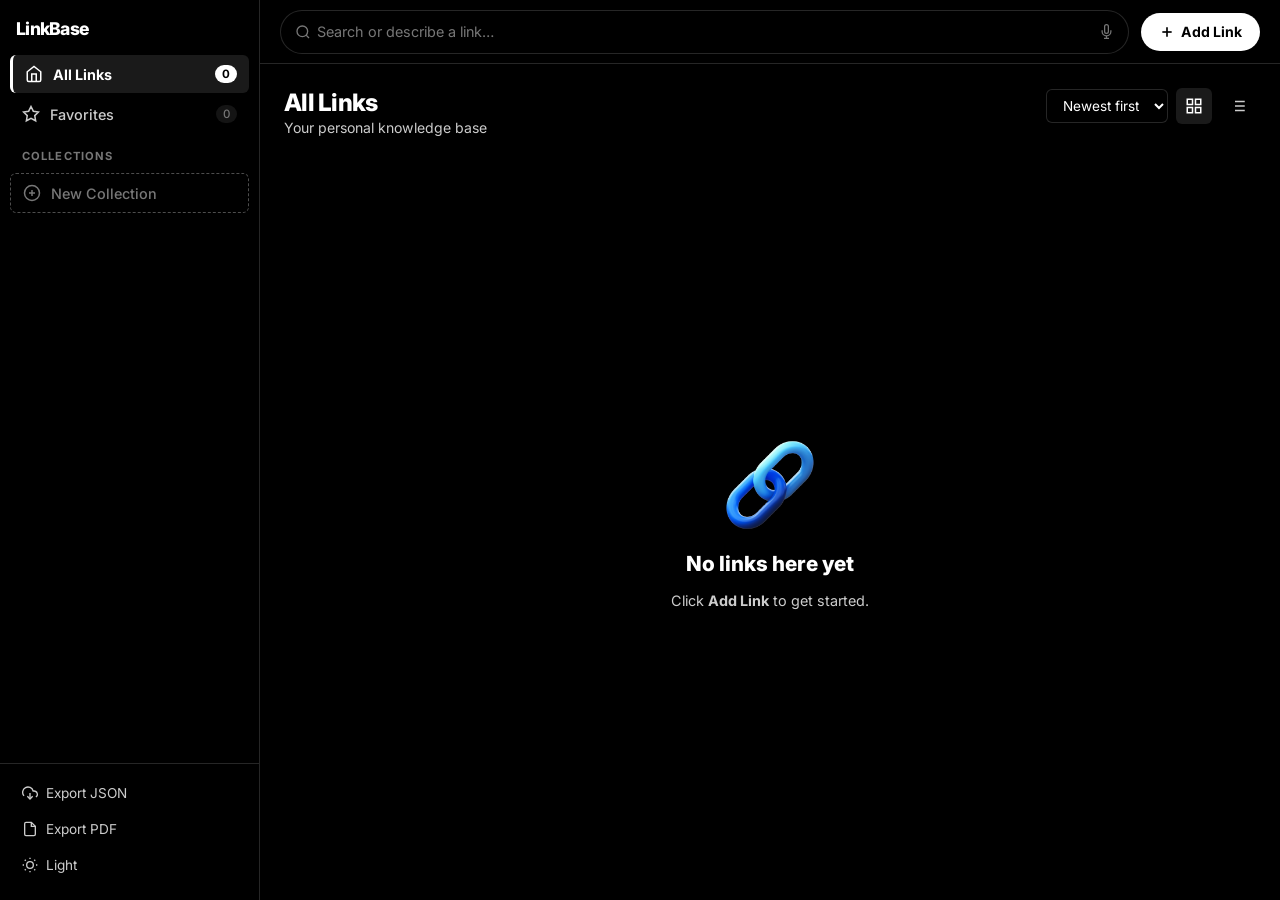
==== index.html @ 14b3a18d "first commit" ====
<!DOCTYPE html>
<html lang="en" data-theme="dark">

<head>
  <meta charset="UTF-8" />
  <meta name="viewport" content="width=device-width,initial-scale=1" />
  <meta name="description" content="LinkBase – Private PWA link manager with voice search and dictation" />
  <meta name="theme-color" content="#000000" />
  <meta name="apple-mobile-web-app-capable" content="yes" />
  <meta name="apple-mobile-web-app-title" content="LinkBase" />
  <title>LinkBase</title>
  <link rel="manifest" href="manifest.json" />
  <link rel="icon" href="logo.png" type="image/png" />
  <link rel="apple-touch-icon" href="logo.png" />
  <link href="https://fonts.googleapis.com/css2?family=Inter:wght@300;400;500;600;700;800&display=swap"
    rel="stylesheet" />
  <link rel="stylesheet" href="css/main.css?v=3" />
</head>

<body>

  <!-- PWA Install Prompt -->
  <div id="install-prompt" class="hidden" role="dialog" aria-modal="true" aria-labelledby="install-title">
    <div class="install-card">
      <div class="install-icon">
        <img src="logo.png" alt="LinkBase" width="56" height="56" />
      </div>
      <h2 id="install-title">Install LinkBase</h2>
      <p>Add LinkBase to your home screen for a native-like experience with full offline access.</p>
      <div id="ios-instructions" class="install-ios hidden">
        <strong>To install on iPhone / iPad:</strong>
        Tap the <strong>Share</strong> button in Safari, then tap <strong>"Add to Home Screen"</strong>.
      </div>
      <div class="install-btns">
        <button id="btn-install-no">Not Now</button>
        <button id="btn-install-yes">Install App</button>
      </div>
    </div>
  </div>

  <div id="app" class="hidden">
    <div id="overlay" class="overlay hidden"></div>

    <aside id="sidebar">
      <div class="sidebar-top">
        <div class="logo">
          <!-- <img src="logo.png" alt="LinkBase" width="28" height="28" class="logo-img" /> -->
          <span>LinkBase</span>
        </div>
        <button id="btn-close-sb" class="icon-btn" aria-label="Close sidebar">
          <svg viewBox="0 0 24 24" fill="none" stroke="currentColor" stroke-width="2">
            <path d="M15 18l-6-6 6-6" />
          </svg>
        </button>
      </div>
      <nav id="sidebar-nav">
        <button class="nav-btn active" data-view="all">
          <svg viewBox="0 0 24 24" fill="none" stroke="currentColor" stroke-width="2">
            <path d="M3 9l9-7 9 7v11a2 2 0 01-2 2H5a2 2 0 01-2-2z" />
            <polyline points="9 22 9 12 15 12 15 22" />
          </svg>
          <span>All Links</span><em id="b-all" class="bdg">0</em>
        </button>
        <button class="nav-btn" data-view="favorites">
          <svg viewBox="0 0 24 24" fill="none" stroke="currentColor" stroke-width="2">
            <polygon
              points="12 2 15.09 8.26 22 9.27 17 14.14 18.18 21.02 12 17.77 5.82 21.02 7 14.14 2 9.27 8.91 8.26 12 2" />
          </svg>
          <span>Favorites</span><em id="b-fav" class="bdg">0</em>
        </button>

        <div class="sec-label">Collections</div>
        <div id="col-nav"></div>
        <button class="nav-btn nav-add" id="btn-new-col">
          <svg viewBox="0 0 24 24" fill="none" stroke="currentColor" stroke-width="2">
            <circle cx="12" cy="12" r="10" />
            <line x1="12" y1="8" x2="12" y2="16" />
            <line x1="8" y1="12" x2="16" y2="12" />
          </svg>
          <span>New Collection</span>
        </button>
      </nav>
      <div class="sidebar-foot">
        <button id="btn-json" class="foot-btn">
          <svg viewBox="0 0 24 24" fill="none" stroke="currentColor" stroke-width="2">
            <polyline points="8 17 12 21 16 17" />
            <line x1="12" y1="12" x2="12" y2="21" />
            <path d="M20.88 18.09A5 5 0 0018 9h-1.26A8 8 0 103 16.29" />
          </svg>Export JSON
        </button>
        <button id="btn-pdf" class="foot-btn">
          <svg viewBox="0 0 24 24" fill="none" stroke="currentColor" stroke-width="2">
            <path d="M14 2H6a2 2 0 00-2 2v16a2 2 0 002 2h12a2 2 0 002-2V8z" />
            <polyline points="14 2 14 8 20 8" />
          </svg>Export PDF
        </button>
        <button id="btn-theme" class="foot-btn" aria-label="Toggle theme">
          <svg id="theme-ico" viewBox="0 0 24 24" fill="none" stroke="currentColor" stroke-width="2">
            <path d="M21 12.79A9 9 0 1111.21 3 7 7 0 0021 12.79z" />
          </svg>
          <span id="theme-lbl">Light Mode</span>
        </button>
      </div>
    </aside>

    <main id="main">
      <header class="topbar">
        <button id="btn-open-sb" class="icon-btn" aria-label="Menu">
          <svg viewBox="0 0 24 24" fill="none" stroke="currentColor" stroke-width="2">
            <line x1="3" y1="6" x2="21" y2="6" />
            <line x1="3" y1="12" x2="21" y2="12" />
            <line x1="3" y1="18" x2="21" y2="18" />
          </svg>
        </button>
        <div class="search-box">
          <svg viewBox="0 0 24 24" fill="none" stroke="currentColor" stroke-width="2" class="s-ico">
            <circle cx="11" cy="11" r="8" />
            <line x1="21" y1="21" x2="16.65" y2="16.65" />
          </svg>
          <input id="search-inp" type="search" placeholder="Search or describe a link…" autocomplete="off"
            aria-label="Search links" />
          <button id="btn-voice" class="sb-act" title="Voice search" aria-label="Voice">
            <svg viewBox="0 0 24 24" fill="none" stroke="currentColor" stroke-width="2">
              <path d="M12 1a3 3 0 00-3 3v8a3 3 0 006 0V4a3 3 0 00-3-3z" />
              <path d="M19 10v2a7 7 0 01-14 0v-2" />
              <line x1="12" y1="19" x2="12" y2="23" />
              <line x1="8" y1="23" x2="16" y2="23" />
            </svg>
          </button>
        </div>
        <button id="btn-add" class="btn-primary">
          <svg viewBox="0 0 24 24" fill="none" stroke="currentColor" stroke-width="2.5" width="16" height="16">
            <line x1="12" y1="5" x2="12" y2="19" />
            <line x1="5" y1="12" x2="19" y2="12" />
          </svg>
          Add Link
        </button>
      </header>

      <div class="content">
        <div class="view-hdr">
          <div>
            <h2 id="view-title">All Links</h2>
            <p id="view-sub">Your personal knowledge base</p>
          </div>
          <div class="view-ctrl">
            <select id="sort-sel" aria-label="Sort">
              <option value="newest">Newest first</option>
              <option value="oldest">Oldest first</option>
              <option value="az">A → Z</option>
              <option value="za">Z → A</option>
            </select>
            <button id="btn-gv" class="icon-btn is-active" title="Grid" aria-pressed="true">
              <svg viewBox="0 0 24 24" fill="none" stroke="currentColor" stroke-width="2">
                <rect x="3" y="3" width="7" height="7" />
                <rect x="14" y="3" width="7" height="7" />
                <rect x="3" y="14" width="7" height="7" />
                <rect x="14" y="14" width="7" height="7" />
              </svg>
            </button>
            <button id="btn-lv" class="icon-btn" title="List" aria-pressed="false">
              <svg viewBox="0 0 24 24" fill="none" stroke="currentColor" stroke-width="2">
                <line x1="8" y1="6" x2="21" y2="6" />
                <line x1="8" y1="12" x2="21" y2="12" />
                <line x1="8" y1="18" x2="21" y2="18" />
                <line x1="3" y1="6" x2="3.01" y2="6" />
                <line x1="3" y1="12" x2="3.01" y2="12" />
                <line x1="3" y1="18" x2="3.01" y2="18" />
              </svg>
            </button>
          </div>
        </div>

        <div id="voice-banner" class="voice-banner hidden">
          <div class="waves"><span></span><span></span><span></span><span></span><span></span></div>
          <span id="v-label">Listening…</span>
          <button id="btn-stop-v" class="pill-btn">Stop</button>
        </div>

        <div id="grid" class="links-grid" role="list"></div>

        <div id="empty" class="empty-state hidden">
          <img src="logo.png" alt="LinkBase" width="100" height="100" class="empty-logo" />
          <h3 id="empty-title">No links yet</h3>
          <p id="empty-msg">Click <strong>Add Link</strong> to get started.</p>
        </div>
      </div>
    </main>
  </div>

  <!-- Modal: Add/Edit -->
  <div id="m-link" class="backdrop hidden" role="dialog" aria-modal="true" aria-labelledby="ml-title">
    <div class="modal">
      <div class="modal-hd">
        <h3 id="ml-title">Add New Link</h3>
        <button class="icon-btn cls-modal" data-m="m-link" aria-label="Close"><svg viewBox="0 0 24 24" fill="none"
            stroke="currentColor" stroke-width="2">
            <line x1="18" y1="6" x2="6" y2="18" />
            <line x1="6" y1="6" x2="18" y2="18" />
          </svg></button>
      </div>
      <div class="modal-bd">
        <div class="fld"><label for="f-url">URL <span class="req">*</span></label>
          <div class="fld-row"><input id="f-url" type="url" placeholder="https://…" /><button id="btn-fetch"
              class="pill-btn">Fetch</button></div>
        </div>
        <div class="fld"><label for="f-title">Title</label>
          <div class="fld-row">
            <input id="f-title" type="text" placeholder="Link title" />
            <button id="btn-dictate-title" class="dict-btn" title="Voice fill title" aria-label="Dictate title">
              <svg class="mic-ico" viewBox="0 0 24 24" fill="none" stroke="currentColor" stroke-width="2" width="16" height="16">
                <path d="M12 1a3 3 0 00-3 3v8a3 3 0 006 0V4a3 3 0 00-3-3z" />
                <path d="M19 10v2a7 7 0 01-14 0v-2" />
                <line x1="12" y1="19" x2="12" y2="23" />
                <line x1="8" y1="23" x2="16" y2="23" />
              </svg>
              <svg class="pause-ico" viewBox="0 0 24 24" fill="currentColor" stroke="none" width="16" height="16">
                <rect x="6" y="4" width="4" height="16"></rect>
                <rect x="14" y="4" width="4" height="16"></rect>
              </svg>
            </button>
          </div>
        </div>
        <div class="fld"><label for="f-desc">Notes</label>
          <div class="fld-row">
            <textarea id="f-desc" rows="3" placeholder="Your notes…"></textarea>
            <button id="btn-dictate-desc" class="dict-btn" title="Voice fill notes" aria-label="Dictate notes">
              <svg class="mic-ico" viewBox="0 0 24 24" fill="none" stroke="currentColor" stroke-width="2" width="16" height="16">
                <path d="M12 1a3 3 0 00-3 3v8a3 3 0 006 0V4a3 3 0 00-3-3z" />
                <path d="M19 10v2a7 7 0 01-14 0v-2" />
                <line x1="12" y1="19" x2="12" y2="23" />
                <line x1="8" y1="23" x2="16" y2="23" />
              </svg>
              <svg class="pause-ico" viewBox="0 0 24 24" fill="currentColor" stroke="none" width="16" height="16">
                <rect x="6" y="4" width="4" height="16"></rect>
                <rect x="14" y="4" width="4" height="16"></rect>
              </svg>
            </button>
          </div>
        </div>
        <div class="fld-2col">
          <div class="fld"><label for="f-col">Collection</label><select id="f-col">
              <option value="">None</option>
            </select></div>
          <div class="fld"><label for="f-tags">Tags</label><input id="f-tags" type="text" placeholder="tag1, tag2" />
          </div>
        </div>
        <div class="checks">
          <label class="chk"><input type="checkbox" id="f-fav" /> Favorite</label>
        </div>
        <div id="preview-card" class="preview-card hidden">
          <div id="prev-thumb" class="prev-thumb"></div>
          <div class="prev-info"><span id="prev-site"></span>
            <p id="prev-title"></p>
          </div>
        </div>
      </div>
      <div class="modal-ft">
        <button class="pill-btn cls-modal" data-m="m-link">Cancel</button>
        <button id="btn-save" class="btn-primary">Save Link</button>
      </div>
    </div>
  </div>

  <!-- Modal: New Collection (name only, no emoji) -->
  <div id="m-col" class="backdrop hidden" role="dialog" aria-modal="true" aria-labelledby="mc-title">
    <div class="modal modal-sm">
      <div class="modal-hd">
        <h3 id="mc-title">New Collection</h3>
        <button class="icon-btn cls-modal" data-m="m-col" aria-label="Close"><svg viewBox="0 0 24 24" fill="none"
            stroke="currentColor" stroke-width="2">
            <line x1="18" y1="6" x2="6" y2="18" />
            <line x1="6" y1="6" x2="18" y2="18" />
          </svg></button>
      </div>
      <div class="modal-bd">
        <div class="fld">
          <label for="c-name">Collection Name <span class="req">*</span></label>
          <input id="c-name" type="text" placeholder="e.g. Work, Research, Design…" autocomplete="off" />
        </div>
      </div>
      <div class="modal-ft">
        <button class="pill-btn cls-modal" data-m="m-col">Cancel</button>
        <button id="btn-save-col" class="btn-primary">Create</button>
      </div>
    </div>
  </div>

  <!-- Modal: Delete -->
  <div id="m-del" class="backdrop hidden" role="dialog" aria-modal="true" aria-labelledby="md-title">
    <div class="modal modal-sm">
      <div class="modal-hd">
        <h3 id="md-title">Delete Link?</h3>
        <button class="icon-btn cls-modal" data-m="m-del" aria-label="Close"><svg viewBox="0 0 24 24" fill="none"
            stroke="currentColor" stroke-width="2">
            <line x1="18" y1="6" x2="6" y2="18" />
            <line x1="6" y1="6" x2="18" y2="18" />
          </svg></button>
      </div>
      <div class="modal-bd">
        <p>Delete <strong id="del-name"></strong>? This cannot be undone.</p>
      </div>
      <div class="modal-ft">
        <button class="pill-btn cls-modal" data-m="m-del">Cancel</button>
        <button id="btn-del-confirm" class="btn-danger">Delete</button>
      </div>
    </div>
  </div>

  <div id="toasts" aria-live="polite"></div>

  <script src="js/db.js"></script>
  <script src="js/voice.js"></script>
  <script src="js/export.js"></script>
  <script src="js/app.js"></script>
</body>

</html>
---- css/main.css ----
/* ═══ TOKENS – Black & White Only ═══ */
:root {
  --bg: #000000;
  --bg2: #000000;
  --bg3: #000000;
  --surface: #000000;
  --surface2: rgba(255, 255, 255, .08);
  --border: rgba(255, 255, 255, .15);
  --border2: rgba(255, 255, 255, .3);
  --text: #ffffff;
  --text2: #cccccc;
  --text3: #777777;
  --accent: #ffffff;
  --accent-bg: rgba(255, 255, 255, .1);
  --shadow: none;
  --shadow-lg: none;
  --trans: .15s ease;
  --radius: 12px;
  --radius-sm: 6px;
  --radius-lg: 16px;
  --sidebar-w: 260px;
  --topbar-h: 64px;
}

[data-theme="light"] {
  --bg: #ffffff;
  --bg2: #ffffff;
  --bg3: #ffffff;
  --surface: #ffffff;
  --surface2: rgba(0, 0, 0, .05);
  --border: rgba(0, 0, 0, .15);
  --border2: rgba(0, 0, 0, .3);
  --text: #000000;
  --text2: #333333;
  --text3: #777777;
  --accent: #000000;
  --accent-bg: rgba(0, 0, 0, .08);
  --shadow: none;
  --shadow-lg: none;
}


/* ═══ RESET ═══ */
*,
*::before,
*::after {
  box-sizing: border-box;
  margin: 0;
  padding: 0
}

html {
  scroll-behavior: smooth;
  font-size: 16px
}

body {
  font-family: 'Inter', system-ui, sans-serif;
  background: var(--bg);
  color: var(--text);
  min-height: 100vh;
  overflow-x: hidden;
  transition: background var(--trans), color var(--trans)
}

button {
  cursor: pointer;
  border: none;
  background: none;
  font-family: inherit;
  color: inherit
}

input,
select,
textarea {
  font-family: inherit;
  font-size: inherit;
  color: inherit;
  background: none;
  border: none;
  outline: none
}

svg {
  display: block;
  flex-shrink: 0
}

a {
  color: inherit;
  text-decoration: none
}

img {
  max-width: 100%;
  display: block
}

.hidden {
  display: none !important
}

/* ═══ LOGO IMAGE ═══ */
.logo-img {
  border-radius: 6px;
  object-fit: contain;
  display: block
}

.empty-logo {
  opacity: .99;
  filter: var(--logo-filter, none)
}

[data-theme="light"] .empty-logo {
  opacity: .99
}

/* ═══ INSTALL PROMPT ═══ */
#install-prompt {
  position: fixed;
  inset: 0;
  background: rgba(0, 0, 0, .7);
  backdrop-filter: blur(8px);
  z-index: 8000;
  display: flex;
  align-items: center;
  justify-content: center;
  padding: 20px;
  animation: fadeIn .3s ease
}

[data-theme="light"] #install-prompt {
  background: rgba(0, 0, 0, .5)
}

.install-card {
  background: var(--surface);
  border: 1px solid var(--border2);
  border-radius: 24px;
  width: 100%;
  max-width: 360px;
  padding: 36px 32px 28px;
  text-align: center;
  box-shadow: var(--shadow-lg);
  animation: slideUp .3s ease
}

.install-icon {
  width: 72px;
  height: 72px;
  border-radius: 20px;
  background: var(--bg3);
  border: 1px solid var(--border);
  display: flex;
  align-items: center;
  justify-content: center;
  margin: 0 auto 20px
}

.install-icon svg {
  width: 40px;
  height: 40px
}

.install-card h2 {
  font-size: 1.25rem;
  font-weight: 800;
  margin-bottom: 10px;
  letter-spacing: -.03em
}

.install-card p {
  font-size: .88rem;
  color: var(--text2);
  line-height: 1.6;
  margin-bottom: 24px
}

.install-ios {
  font-size: .82rem;
  color: var(--text3);
  border: 1px solid var(--border);
  border-radius: 12px;
  padding: 12px 14px;
  margin-bottom: 20px;
  line-height: 1.6;
  text-align: left
}

.install-ios strong {
  color: var(--text2);
  display: block;
  margin-bottom: 4px
}

.install-btns {
  display: flex;
  gap: 10px
}

.install-btns button {
  flex: 1;
  padding: 12px;
  border-radius: 40px;
  font-size: .9rem;
  font-weight: 600;
  transition: all var(--trans)
}

#btn-install-yes {
  background: var(--text);
  color: var(--bg);
  border: 2px solid var(--text)
}

#btn-install-yes:hover {
  opacity: .85;
  transform: translateY(-1px)
}

#btn-install-no {
  background: transparent;
  color: var(--text2);
  border: 2px solid var(--border2)
}

#btn-install-no:hover {
  border-color: var(--text2);
  color: var(--text)
}

/* ═══ LAYOUT ═══ */
#app {
  display: flex;
  height: 100vh;
  overflow: hidden
}

.overlay {
  position: fixed;
  inset: 0;
  background: rgba(0, 0, 0, .6);
  backdrop-filter: blur(4px);
  z-index: 200;
  opacity: 0;
  transition: opacity var(--trans)
}

.overlay.show {
  opacity: 1
}

/* ═══ SIDEBAR ═══ */
#sidebar {
  width: var(--sidebar-w);
  height: 100vh;
  background: var(--bg2);
  border-right: 1px solid var(--border);
  display: flex;
  flex-direction: column;
  flex-shrink: 0;
  transition: transform var(--trans), background var(--trans);
  z-index: 300;
  position: relative
}

.sidebar-top {
  display: flex;
  align-items: center;
  justify-content: space-between;
  padding: 18px 16px 12px
}

.logo {
  display: flex;
  align-items: center;
  gap: 10px;
  font-size: 1.1rem;
  font-weight: 800;
  letter-spacing: -.04em
}

.logo svg {
  border-radius: 10px;
  overflow: hidden
}

#sidebar-nav {
  flex: 1;
  overflow-y: auto;
  padding: 4px 10px;
  display: flex;
  flex-direction: column;
  gap: 2px
}

.nav-btn {
  display: flex;
  align-items: center;
  gap: 10px;
  padding: 10px 12px;
  border-radius: var(--radius-sm);
  font-size: .9rem;
  font-weight: 500;
  color: var(--text2);
  transition: all var(--trans);
  width: 100%
}

.nav-btn svg {
  width: 18px;
  height: 18px;
  stroke: currentColor;
  flex-shrink: 0
}

.nav-btn:hover {
  background: var(--surface);
  color: var(--text)
}

.nav-btn.active {
  background: var(--accent-bg);
  color: var(--text);
  font-weight: 700;
  border-left: 3px solid var(--text)
}

.bdg {
  font-style: normal;
  margin-left: auto;
  background: var(--surface2);
  color: var(--text3);
  font-size: .72rem;
  padding: 2px 7px;
  border-radius: 20px;
  min-width: 20px;
  text-align: center
}

.nav-btn.active .bdg {
  background: var(--text);
  color: var(--bg)
}

.sec-label {
  font-size: .7rem;
  font-weight: 700;
  text-transform: uppercase;
  letter-spacing: .1em;
  color: var(--text3);
  padding: 14px 12px 6px
}

.nav-add {
  border: 1px dashed var(--border2);
  color: var(--text3) !important
}

.nav-add:hover {
  border-color: var(--text);
  color: var(--text) !important
}

.sidebar-foot {
  padding: 12px 10px 18px;
  border-top: 1px solid var(--border);
  display: flex;
  flex-direction: column;
  gap: 2px
}

.foot-btn {
  display: flex;
  align-items: center;
  gap: 8px;
  padding: 9px 12px;
  border-radius: var(--radius-sm);
  font-size: .85rem;
  color: var(--text2);
  transition: all var(--trans)
}

.foot-btn svg {
  width: 16px;
  height: 16px
}

.foot-btn:hover {
  background: var(--surface);
  color: var(--text)
}

/* ═══ MAIN ═══ */
#main {
  flex: 1;
  display: flex;
  flex-direction: column;
  overflow: hidden;
  min-width: 0
}

/* ═══ TOPBAR ═══ */
.topbar {
  height: var(--topbar-h);
  background: var(--bg2);
  border-bottom: 1px solid var(--border);
  display: flex;
  align-items: center;
  gap: 12px;
  padding: 0 20px;
  flex-shrink: 0
}

.icon-btn {
  width: 36px;
  height: 36px;
  border-radius: var(--radius-sm);
  display: flex;
  align-items: center;
  justify-content: center;
  color: var(--text2);
  transition: all var(--trans);
  flex-shrink: 0
}

.icon-btn svg {
  width: 18px;
  height: 18px
}

.icon-btn:hover {
  background: var(--surface);
  color: var(--text)
}

.icon-btn.is-active {
  background: var(--accent-bg);
  color: var(--text)
}

.search-box {
  flex: 1;
  display: flex;
  align-items: center;
  background: var(--surface);
  border: 1px solid var(--border);
  border-radius: 40px;
  padding: 0 6px 0 14px;
  gap: 6px;
  transition: border-color var(--trans), box-shadow var(--trans);
  min-width: 0
}

.search-box:focus-within {
  border-color: var(--border2);
  box-shadow: 0 0 0 3px var(--accent-bg)
}

.s-ico {
  width: 16px;
  height: 16px;
  stroke: var(--text3);
  flex-shrink: 0
}

#search-inp {
  flex: 1;
  height: 42px;
  font-size: .9rem;
  background: transparent;
  color: var(--text)
}

#search-inp::placeholder {
  color: var(--text3)
}

.sb-act {
  width: 32px;
  height: 32px;
  border-radius: 50%;
  display: flex;
  align-items: center;
  justify-content: center;
  color: var(--text3);
  flex-shrink: 0;
  transition: all var(--trans)
}

.sb-act:hover,
.sb-act.active {
  background: var(--surface2);
  color: var(--text)
}

.sb-act.ai {
  display: flex;
  align-items: center;
  gap: 3px;
  width: auto;
  padding: 0 10px;
  border-radius: 20px;
  font-size: .78rem;
  font-weight: 700
}

.sb-act.ai.active {
  background: var(--text);
  color: var(--bg)
}

.sb-act.ai:hover {
  background: var(--surface2);
  color: var(--text)
}

.sb-act svg {
  width: 15px;
  height: 15px
}

.btn-primary {
  display: flex;
  align-items: center;
  gap: 6px;
  padding: 0 18px;
  height: 38px;
  border-radius: 40px;
  background: var(--text);
  color: var(--bg);
  font-weight: 700;
  font-size: .88rem;
  white-space: nowrap;
  transition: transform var(--trans), opacity var(--trans)
}

.btn-primary:hover {
  opacity: .85;
  transform: translateY(-1px)
}

.btn-primary:active {
  transform: translateY(0)
}

.btn-primary svg {
  width: 16px;
  height: 16px;
  stroke: var(--bg)
}

/* ═══ CONTENT ═══ */
.content {
  flex: 1;
  overflow-y: auto;
  padding: 24px;
  display: flex;
  flex-direction: column;
  gap: 16px
}

.view-hdr {
  display: flex;
  align-items: flex-start;
  justify-content: space-between;
  flex-wrap: wrap;
  gap: 12px
}

.view-hdr h2 {
  font-size: 1.5rem;
  font-weight: 800;
  letter-spacing: -.03em
}

#view-sub {
  color: var(--text2);
  font-size: .88rem;
  margin-top: 2px
}

.view-ctrl {
  display: flex;
  align-items: center;
  gap: 8px
}

.view-ctrl select {
  background: var(--surface);
  border: 1px solid var(--border);
  border-radius: var(--radius-sm);
  padding: 7px 12px;
  font-size: .85rem;
  color: var(--text);
  cursor: pointer;
  transition: border-color var(--trans)
}

.view-ctrl select:hover {
  border-color: var(--border2)
}

/* ═══ AI / VOICE BANNERS ═══ */
.ai-banner {
  display: flex;
  align-items: center;
  gap: 10px;
  padding: 10px 16px;
  background: var(--surface);
  border: 1px solid var(--border);
  border-radius: var(--radius-sm);
  font-size: .85rem;
  color: var(--text2)
}

.ai-dot {
  width: 8px;
  height: 8px;
  border-radius: 50%;
  background: var(--text2);
  animation: blink 1s ease infinite
}

@keyframes blink {

  0%,
  100% {
    opacity: 1
  }

  50% {
    opacity: .2
  }
}

.voice-banner {
  display: flex;
  align-items: center;
  gap: 12px;
  padding: 12px 16px;
  background: var(--surface);
  border: 1px solid var(--border2);
  border-radius: var(--radius-sm)
}

.waves {
  display: flex;
  align-items: center;
  gap: 3px;
  height: 24px
}

.waves span {
  width: 3px;
  border-radius: 3px;
  background: var(--text);
  animation: wave 1s ease-in-out infinite
}

.waves span:nth-child(1) {
  height: 8px;
  animation-delay: .0s
}

.waves span:nth-child(2) {
  height: 16px;
  animation-delay: .1s
}

.waves span:nth-child(3) {
  height: 22px;
  animation-delay: .2s
}

.waves span:nth-child(4) {
  height: 16px;
  animation-delay: .3s
}

.waves span:nth-child(5) {
  height: 8px;
  animation-delay: .4s
}

@keyframes wave {

  0%,
  100% {
    transform: scaleY(1)
  }

  50% {
    transform: scaleY(.4)
  }
}

#v-label {
  flex: 1;
  font-size: .9rem;
  color: var(--text);
  font-weight: 500
}

/* ═══ GRID ═══ */
.links-grid {
  display: grid;
  grid-template-columns: repeat(auto-fill, minmax(300px, 1fr));
  gap: 16px
}

.links-grid.list-view {
  grid-template-columns: 1fr
}

/* ═══ CARD ═══ */
.card {
  background: var(--surface);
  border: 1px solid var(--border);
  border-radius: var(--radius);
  overflow: hidden;
  transition: transform var(--trans), box-shadow var(--trans), border-color var(--trans);
  display: flex;
  flex-direction: column;
  animation: cardIn .3s ease both
}

.card:hover {
  transform: translateY(-3px);
  box-shadow: var(--shadow);
  border-color: var(--border2)
}

@keyframes cardIn {
  from {
    opacity: 0;
    transform: translateY(12px)
  }

  to {
    opacity: 1;
    transform: translateY(0)
  }
}

.card-thumb {
  width: 100%;
  height: 160px;
  background: var(--bg3);
  position: relative;
  overflow: hidden;
  flex-shrink: 0
}

.card-thumb img {
  width: 100%;
  height: 100%;
  object-fit: cover;
  transition: transform .4s ease
}

.card:hover .card-thumb img {
  transform: scale(1.04)
}

.card-thumb.no-img {
  display: flex;
  align-items: center;
  justify-content: center
}

.card-thumb.no-img .site-ico {
  width: 48px;
  height: 48px;
  border-radius: 12px;
  object-fit: cover;
  filter: grayscale(1)
}

.card-thumb.no-img .fallback-ico {
  font-size: 3rem
}

.yt-badge {
  position: absolute;
  inset: 0;
  display: flex;
  align-items: center;
  justify-content: center;
  background: rgba(0, 0, 0, .45)
}

.yt-badge svg {
  width: 52px;
  height: 52px
}

.card-body {
  padding: 14px 16px;
  flex: 1;
  display: flex;
  flex-direction: column;
  gap: 8px;
  min-width: 0
}

.card-site {
  display: flex;
  align-items: center;
  gap: 6px;
  font-size: .75rem;
  color: var(--text3);
  font-weight: 600;
  text-transform: uppercase;
  letter-spacing: .05em
}

.card-site img {
  width: 14px;
  height: 14px;
  border-radius: 3px;
  filter: grayscale(1)
}

.card-title {
  font-size: .95rem;
  font-weight: 700;
  color: var(--text);
  line-height: 1.4;
  display: -webkit-box;
  -webkit-line-clamp: 2;
  -webkit-box-orient: vertical;
  overflow: hidden
}

.card-desc {
  font-size: .82rem;
  color: var(--text2);
  line-height: 1.5;
  display: -webkit-box;
  -webkit-line-clamp: 2;
  -webkit-box-orient: vertical;
  overflow: hidden
}

.card-tags {
  display: flex;
  flex-wrap: wrap;
  gap: 5px
}

.tag {
  font-size: .72rem;
  padding: 3px 9px;
  border-radius: 20px;
  background: var(--surface2);
  color: var(--text2);
  font-weight: 600;
  border: 1px solid var(--border)
}

.card-footer {
  display: flex;
  align-items: center;
  justify-content: space-between;
  padding: 10px 16px;
  border-top: 1px solid var(--border);
  background: var(--bg2)
}

.card-date {
  font-size: .75rem;
  color: var(--text3)
}

.card-actions {
  display: flex;
  gap: 4px;
  opacity: 0;
  transition: opacity var(--trans)
}

.card:hover .card-actions {
  opacity: 1
}

.card-action {
  width: 30px;
  height: 30px;
  border-radius: 6px;
  display: flex;
  align-items: center;
  justify-content: center;
  color: var(--text3);
  transition: all var(--trans)
}

.card-action svg {
  width: 15px;
  height: 15px
}

.card-action:hover {
  background: var(--surface2);
  color: var(--text)
}

.card-action.fav-on {
  color: var(--text)
}

.card-action.fav-on svg {
  fill: currentColor
}

.card-badges {
  display: flex;
  gap: 5px;
  margin-top: auto
}

.mini-badge {
  font-size: .7rem;
  padding: 2px 8px;
  border-radius: 20px;
  font-weight: 700;
  border: 1px solid var(--border);
  color: var(--text2);
  background: var(--surface2)
}

/* List view */
.list-view .card {
  flex-direction: row;
  height: 90px
}

.list-view .card-thumb {
  width: 90px;
  height: 90px;
  flex-shrink: 0
}

.list-view .card-body {
  padding: 10px 14px
}

.list-view .card-title {
  -webkit-line-clamp: 1
}

.list-view .card-desc {
  -webkit-line-clamp: 1
}

.list-view .card-footer {
  display: none
}

.list-view .card-actions {
  opacity: 1
}

/* ═══ EMPTY STATE ═══ */
.empty-state {
  flex: 1;
  display: flex;
  flex-direction: column;
  align-items: center;
  justify-content: center;
  gap: 16px;
  text-align: center;
  padding: 60px 20px;
  min-height: 300px
}

.empty-state svg circle {
  fill: var(--surface2)
}

.empty-state h3 {
  font-size: 1.3rem;
  font-weight: 800
}

.empty-state p {
  color: var(--text2);
  font-size: .9rem;
  max-width: 260px
}

/* ═══ MODALS ═══ */
.backdrop {
  position: fixed;
  inset: 0;
  background: rgba(0, 0, 0, .7);
  backdrop-filter: blur(8px);
  z-index: 500;
  display: flex;
  align-items: center;
  justify-content: center;
  padding: 16px;
  animation: fadeIn .2s ease
}

[data-theme="light"] .backdrop {
  background: rgba(0, 0, 0, .4)
}

@keyframes fadeIn {
  from {
    opacity: 0
  }

  to {
    opacity: 1
  }
}

.modal {
  background: var(--bg2);
  border: 1px solid var(--border2);
  border-radius: var(--radius-lg);
  width: 100%;
  max-width: 520px;
  max-height: 90vh;
  overflow: hidden;
  display: flex;
  flex-direction: column;
  box-shadow: var(--shadow-lg);
  animation: slideUp .25s ease
}

@keyframes slideUp {
  from {
    transform: translateY(24px);
    opacity: 0
  }

  to {
    transform: translateY(0);
    opacity: 1
  }
}

.modal-sm {
  max-width: 380px
}

.modal-hd {
  display: flex;
  align-items: center;
  justify-content: space-between;
  padding: 20px 22px 16px;
  border-bottom: 1px solid var(--border)
}

.modal-hd h3 {
  font-size: 1.05rem;
  font-weight: 800;
  letter-spacing: -.02em
}

.modal-bd {
  overflow-y: auto;
  padding: 20px 22px;
  display: flex;
  flex-direction: column;
  gap: 16px
}

.modal-ft {
  display: flex;
  justify-content: flex-end;
  gap: 10px;
  padding: 16px 22px;
  border-top: 1px solid var(--border)
}

/* ═══ FORM ═══ */
.fld {
  display: flex;
  flex-direction: column;
  gap: 6px
}

.fld label {
  font-size: .82rem;
  font-weight: 700;
  color: var(--text2);
  text-transform: uppercase;
  letter-spacing: .05em
}

.req {
  color: var(--text3)
}

.fld input,
.fld select,
.fld textarea {
  background: var(--surface);
  border: 1px solid var(--border);
  border-radius: var(--radius-sm);
  padding: 10px 14px;
  font-size: .9rem;
  transition: border-color var(--trans);
  resize: vertical;
  color: var(--text)
}

.fld input:focus,
.fld select:focus,
.fld textarea:focus {
  border-color: var(--border2);
  box-shadow: 0 0 0 3px var(--accent-bg)
}

.fld-row {
  display: flex;
  gap: 8px;
  align-items: stretch
}

.fld-row input,
.fld-row textarea {
  flex: 1
}

.fld-row button {
  flex-shrink: 0
}

.pill-btn.active {
  background: var(--text) !important;
  color: var(--bg) !important;
  border-color: var(--text) !important
}

.fld-2col {
  display: grid;
  grid-template-columns: 1fr 1fr;
  gap: 12px
}

.ta-wrap {
  position: relative
}

.ta-wrap textarea {
  width: 100%;
  padding-right: 44px
}

.dict-btn {
  width: 38px;
  height: 38px;
  border-radius: 50%;
  border: 1px solid var(--border);
  background: var(--surface2);
  display: flex;
  align-items: center;
  justify-content: center;
  color: var(--text2);
  transition: all var(--trans);
  flex-shrink: 0;
  align-self: center;
}

.dict-btn svg {
  width: 16px;
  height: 16px;
}

.dict-btn .pause-ico {
  display: none;
}

.dict-btn.active .mic-ico {
  display: none;
}

.dict-btn.active .pause-ico {
  display: block;
}

.dict-btn:hover {
  background: var(--surface);
  color: var(--text);
  border-color: var(--border2);
}

.dict-btn.active {
  background: var(--text) !important;
  color: var(--bg) !important;
  border-color: var(--text) !important;
  animation: pulse 1.5s infinite;
}

@keyframes pulse {
  0% {
    box-shadow: 0 0 0 0 rgba(255, 255, 255, 0.4);
  }

  70% {
    box-shadow: 0 0 0 6px rgba(255, 255, 255, 0);
  }

  100% {
    box-shadow: 0 0 0 0 rgba(255, 255, 255, 0);
  }
}

[data-theme="light"] .dict-btn.active {
  animation: pulse-light 1.5s infinite;
}

@keyframes pulse-light {
  0% {
    box-shadow: 0 0 0 0 rgba(0, 0, 0, 0.2);
  }

  70% {
    box-shadow: 0 0 0 6px rgba(0, 0, 0, 0);
  }

  100% {
    box-shadow: 0 0 0 0 rgba(0, 0, 0, 0);
  }
}

.checks {
  display: flex;
  gap: 10px;
  flex-wrap: wrap
}

.chk {
  display: flex;
  align-items: center;
  gap: 7px;
  font-size: .88rem;
  cursor: pointer;
  padding: 9px 14px;
  border: 1px solid var(--border);
  border-radius: var(--radius-sm);
  transition: all var(--trans)
}

.chk:hover {
  border-color: var(--border2);
  background: var(--accent-bg)
}

.chk input[type=checkbox] {
  accent-color: var(--text);
  width: 15px;
  height: 15px
}

/* Preview */
.preview-card {
  display: flex;
  gap: 12px;
  padding: 12px;
  background: var(--surface);
  border: 1px solid var(--border);
  border-radius: var(--radius-sm)
}

.prev-thumb {
  width: 72px;
  height: 54px;
  border-radius: 6px;
  background: var(--bg3);
  overflow: hidden;
  flex-shrink: 0;
  display: flex;
  align-items: center;
  justify-content: center;
  border: 1px solid var(--border)
}

.prev-thumb img {
  width: 100%;
  height: 100%;
  object-fit: cover
}

.prev-info {
  display: flex;
  flex-direction: column;
  gap: 4px;
  min-width: 0
}

#prev-site {
  font-size: .72rem;
  color: var(--text3);
  font-weight: 700;
  text-transform: uppercase;
  letter-spacing: .05em
}

#prev-title {
  font-size: .88rem;
  font-weight: 700;
  line-height: 1.3;
  white-space: nowrap;
  overflow: hidden;
  text-overflow: ellipsis
}

/* ═══ EMOJI GRID ═══ */
.emj-grid {
  display: flex;
  flex-wrap: wrap;
  gap: 6px
}

.emj {
  width: 40px;
  height: 40px;
  border-radius: 8px;
  font-size: 1.3rem;
  border: 2px solid var(--border);
  background: var(--surface);
  transition: all var(--trans)
}

.emj:hover {
  background: var(--surface2);
  transform: scale(1.1)
}

.emj.active {
  border-color: var(--text);
  background: var(--accent-bg)
}

/* ═══ BUTTONS ═══ */
.pill-btn {
  padding: 8px 16px;
  border-radius: 40px;
  font-size: .85rem;
  font-weight: 600;
  background: var(--surface2);
  color: var(--text2);
  border: 1px solid var(--border);
  transition: all var(--trans)
}

.pill-btn:hover {
  background: var(--surface);
  color: var(--text);
  border-color: var(--border2)
}

.btn-danger {
  padding: 8px 18px;
  border-radius: 40px;
  background: var(--text);
  color: var(--bg);
  font-size: .85rem;
  font-weight: 700;
  border: 2px solid var(--text);
  transition: transform var(--trans), opacity var(--trans)
}

.btn-danger:hover {
  opacity: .8;
  transform: translateY(-1px)
}

/* ═══ TOASTS ═══ */
#toasts {
  position: fixed;
  bottom: 20px;
  right: 20px;
  display: flex;
  flex-direction: column;
  gap: 8px;
  z-index: 9999
}

.toast {
  display: flex;
  align-items: center;
  gap: 10px;
  padding: 12px 16px;
  border-radius: var(--radius-sm);
  background: var(--surface);
  border: 1px solid var(--border2);
  box-shadow: var(--shadow);
  font-size: .88rem;
  animation: toastIn .3s ease both;
  min-width: 240px;
  max-width: 340px;
  font-weight: 500
}

@keyframes toastIn {
  from {
    transform: translateX(20px);
    opacity: 0
  }

  to {
    transform: translateX(0);
    opacity: 1
  }
}

.toast.out {
  animation: toastOut .3s ease forwards
}

@keyframes toastOut {
  to {
    transform: translateX(20px);
    opacity: 0
  }
}

/* ═══ SCROLLBAR ═══ */
::-webkit-scrollbar {
  width: 4px
}

::-webkit-scrollbar-track {
  background: transparent
}

::-webkit-scrollbar-thumb {
  background: var(--surface2);
  border-radius: 4px
}

::-webkit-scrollbar-thumb:hover {
  background: var(--border2)
}

/* ═══ RESPONSIVE ═══ */
@media(max-width:768px) {
  #sidebar {
    position: fixed;
    left: 0;
    top: 0;
    height: 100%;
    transform: translateX(-100%);
    z-index: 300
  }

  #sidebar.open {
    transform: translateX(0)
  }

  #btn-close-sb {
    display: flex
  }

  .topbar {
    padding: 0 12px;
    gap: 8px
  }

  .btn-primary span {
    display: none
  }

  .content {
    padding: 16px
  }

  .links-grid {
    grid-template-columns: 1fr
  }

  .fld-2col {
    grid-template-columns: 1fr
  }

  .install-card {
    padding: 28px 22px 22px
  }
}

@media(min-width:769px) {
  #btn-close-sb {
    display: none
  }

  #btn-open-sb {
    display: none
  }

  .overlay {
    display: none !important
  }
}
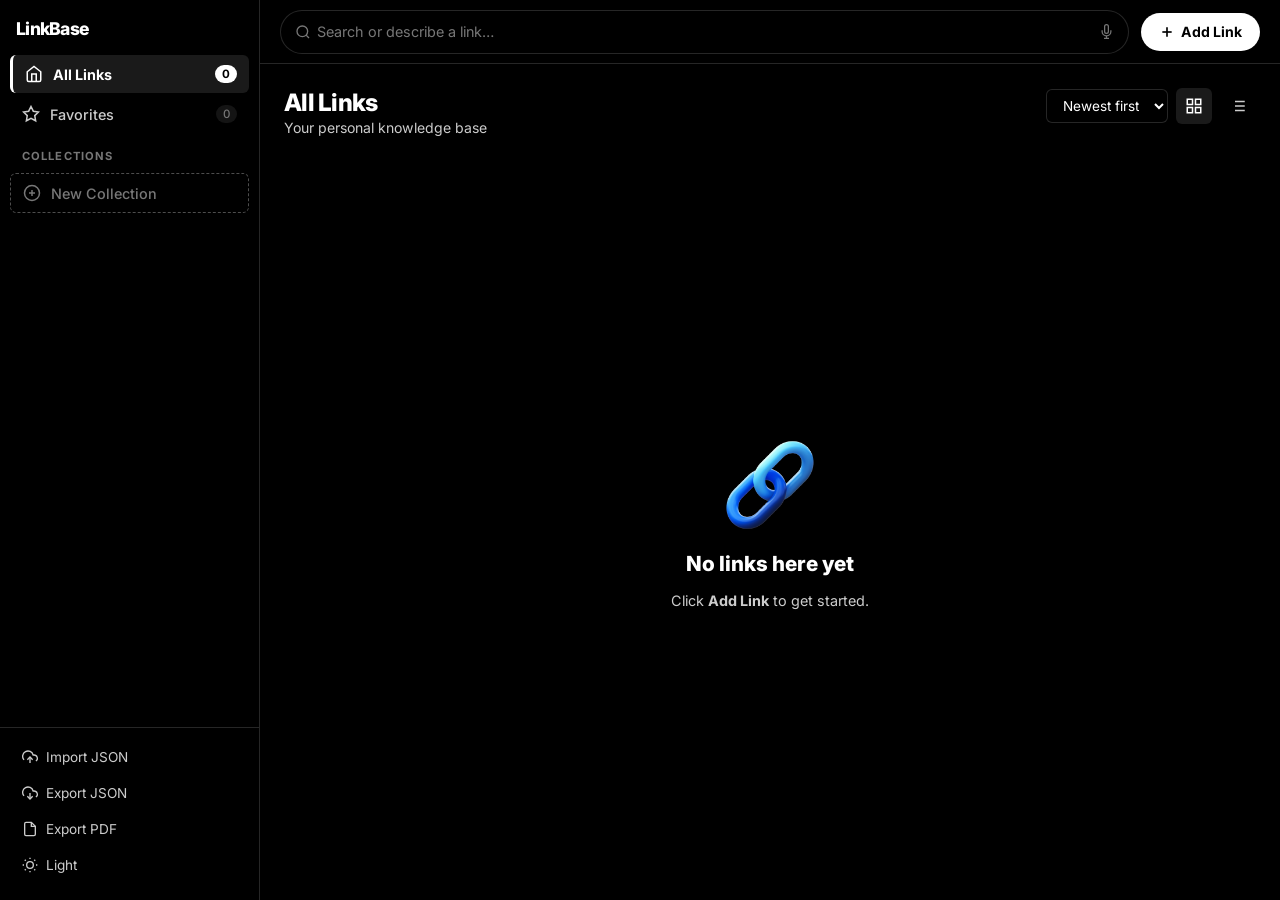
==== commit 1fed4cfa: "import json and crud for collection" ====
--- a/index.html
+++ b/index.html
@@ -14,7 +14,7 @@
   <link rel="apple-touch-icon" href="logo.png" />
   <link href="https://fonts.googleapis.com/css2?family=Inter:wght@300;400;500;600;700;800&display=swap"
     rel="stylesheet" />
-  <link rel="stylesheet" href="css/main.css?v=3" />
+  <link rel="stylesheet" href="css/main.css?v=7" />
 </head>
 
 <body>
@@ -81,6 +81,14 @@
         </button>
       </nav>
       <div class="sidebar-foot">
+        <button id="btn-import-json" class="foot-btn">
+          <svg viewBox="0 0 24 24" fill="none" stroke="currentColor" stroke-width="2">
+            <polyline points="16 16 12 12 8 16" />
+            <line x1="12" y1="12" x2="12" y2="21" />
+            <path d="M20.88 18.09A5 5 0 0018 9h-1.26A8 8 0 103 16.29" />
+          </svg>Import JSON
+        </button>
+        <input type="file" id="inp-import-json" accept=".json" style="position:absolute;left:-9999px;opacity:0;width:0;height:0;pointer-events:none;" />
         <button id="btn-json" class="foot-btn">
           <svg viewBox="0 0 24 24" fill="none" stroke="currentColor" stroke-width="2">
             <polyline points="8 17 12 21 16 17" />
@@ -133,7 +141,7 @@
             <line x1="12" y1="5" x2="12" y2="19" />
             <line x1="5" y1="12" x2="19" y2="12" />
           </svg>
-          Add Link
+          <span>Add Link</span>
         </button>
       </header>
 
@@ -208,7 +216,8 @@
           <div class="fld-row">
             <input id="f-title" type="text" placeholder="Link title" />
             <button id="btn-dictate-title" class="dict-btn" title="Voice fill title" aria-label="Dictate title">
-              <svg class="mic-ico" viewBox="0 0 24 24" fill="none" stroke="currentColor" stroke-width="2" width="16" height="16">
+              <svg class="mic-ico" viewBox="0 0 24 24" fill="none" stroke="currentColor" stroke-width="2" width="16"
+                height="16">
                 <path d="M12 1a3 3 0 00-3 3v8a3 3 0 006 0V4a3 3 0 00-3-3z" />
                 <path d="M19 10v2a7 7 0 01-14 0v-2" />
                 <line x1="12" y1="19" x2="12" y2="23" />
@@ -225,7 +234,8 @@
           <div class="fld-row">
             <textarea id="f-desc" rows="3" placeholder="Your notes…"></textarea>
             <button id="btn-dictate-desc" class="dict-btn" title="Voice fill notes" aria-label="Dictate notes">
-              <svg class="mic-ico" viewBox="0 0 24 24" fill="none" stroke="currentColor" stroke-width="2" width="16" height="16">
+              <svg class="mic-ico" viewBox="0 0 24 24" fill="none" stroke="currentColor" stroke-width="2" width="16"
+                height="16">
                 <path d="M12 1a3 3 0 00-3 3v8a3 3 0 006 0V4a3 3 0 00-3-3z" />
                 <path d="M19 10v2a7 7 0 01-14 0v-2" />
                 <line x1="12" y1="19" x2="12" y2="23" />
@@ -309,10 +319,10 @@
 
   <div id="toasts" aria-live="polite"></div>
 
-  <script src="js/db.js"></script>
-  <script src="js/voice.js"></script>
-  <script src="js/export.js"></script>
-  <script src="js/app.js"></script>
+  <script src="js/db.js?v=7"></script>
+  <script src="js/voice.js?v=7"></script>
+  <script src="js/export.js?v=7"></script>
+  <script src="js/app.js?v=7"></script>
 </body>
 
 </html>
--- a/css/main.css
+++ b/css/main.css
@@ -328,6 +328,99 @@
   border-left: 3px solid var(--text)
 }
 
+.col-nav-item {
+  display: flex;
+  align-items: center;
+  position: relative;
+  border-radius: var(--radius-sm);
+  transition: background var(--trans);
+  margin-bottom: 2px;
+  width: 100%;
+  padding-right: 12px;
+}
+
+.col-nav-item:hover {
+  background: var(--surface);
+}
+
+.col-nav-item.active {
+  background: var(--accent-bg);
+  color: var(--text);
+  border-left: 3px solid var(--text);
+  border-radius: 0 var(--radius-sm) var(--radius-sm) 0;
+}
+
+.col-nav-item .nav-btn {
+  flex: 1;
+  min-width: 0;
+  border-radius: var(--radius-sm) 0 0 var(--radius-sm);
+  border-left: none;
+  background: transparent;
+  width: auto;
+}
+
+.col-nav-item .nav-btn.active {
+  background: transparent;
+  border-left: none;
+}
+
+.col-nav-item .nav-btn:hover {
+  background: transparent;
+}
+
+.col-nav-item .nav-btn span {
+  white-space: nowrap;
+  overflow: hidden;
+  text-overflow: ellipsis;
+  flex: 1;
+  text-align: left;
+}
+
+.col-actions {
+  display: flex;
+  align-items: center;
+  gap: 2px;
+  padding-right: 6px;
+  opacity: 0;
+  transition: opacity var(--trans);
+  background: transparent;
+  flex-shrink: 0;
+}
+
+.col-nav-item:hover .col-actions {
+  opacity: 1;
+}
+
+@media (max-width: 1024px) {
+  .col-actions {
+    opacity: 0.7;
+  }
+}
+
+.col-act-btn {
+  width: 26px;
+  height: 26px;
+  border-radius: 4px;
+  display: flex;
+  align-items: center;
+  justify-content: center;
+  color: var(--text3);
+  transition: all var(--trans);
+  background: transparent;
+  border: none;
+  cursor: pointer;
+}
+
+.col-act-btn:hover {
+  background: var(--surface2);
+  color: var(--text);
+}
+
+.col-act-btn svg {
+  width: 13px;
+  height: 13px;
+}
+
 .bdg {
   font-style: normal;
   margin-left: auto;
@@ -337,10 +430,12 @@
   padding: 2px 7px;
   border-radius: 20px;
   min-width: 20px;
-  text-align: center
-}
-
-.nav-btn.active .bdg {
+  text-align: center;
+  flex-shrink: 0;
+}
+
+.nav-btn.active .bdg,
+.col-nav-item.active .bdg {
   background: var(--text);
   color: var(--bg)
 }
@@ -1462,8 +1557,32 @@
   }
 
   .topbar {
+    height: 56px;
     padding: 0 12px;
     gap: 8px
+  }
+
+  .search-box {
+    padding: 0 4px 0 10px;
+    gap: 4px;
+  }
+
+  #search-inp {
+    height: 36px;
+    font-size: 0.85rem;
+  }
+
+  .btn-primary {
+    width: 36px;
+    height: 36px;
+    padding: 0;
+    justify-content: center;
+    border-radius: 50%;
+    flex-shrink: 0;
+  }
+
+  .btn-primary svg {
+    margin: 0;
   }
 
   .btn-primary span {
